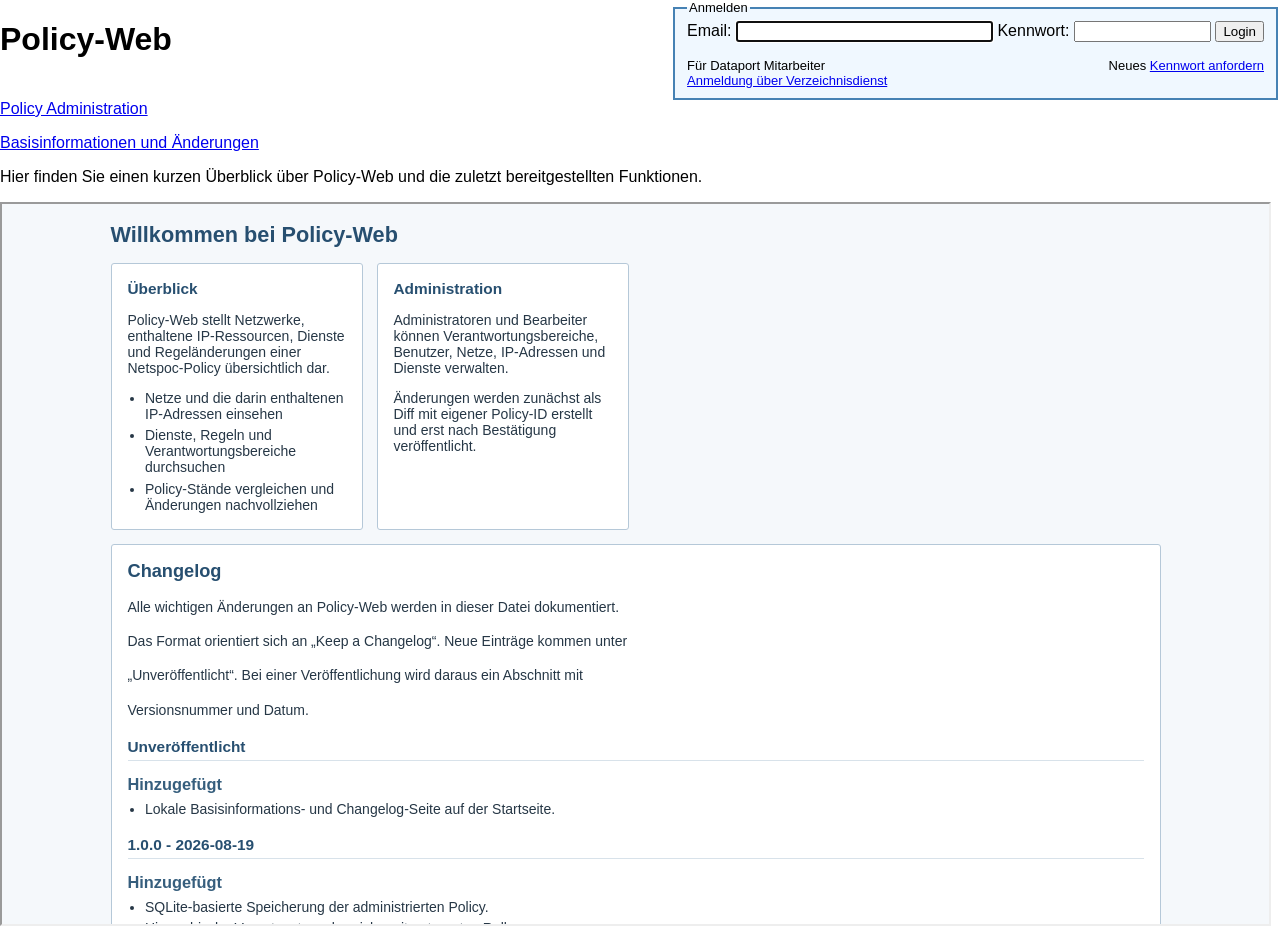
==== index.html @ b4279eb4 "Add policy management functionality and web interface - Implemented policy storage and revision mana" ====
<!doctype html>
<html lang="de">

<head>
	<meta charset="UTF-8" />
	<title>Policy-Web</title>
	<style type="text/css">
		body,
		html {
			width: 100%;
			height: 100%;
			margin: 0;
			padding: 0
		}

		.flex-container {
			display: flex;
			flex-direction: column;
			height: 80%;
			width: 99%;
		}

		body {
			font-family: sans-serif;
		}

		fieldset {
			background-color: AliceBlue;
			border: 2px solid steelblue;
		}

		.small {
			font-size: small;
		}

		#links {
			float: left;
		}

		#rechts {
			float: right;
		}

		#unten {
			clear: both
		}
	</style>
	<link rel="icon" type="image/vnd.microsoft.icon" href="resources/images/policyweb.ico">
</head>

<body onload="document.getElementsByName('email')[0].focus();">
	<div id="links">
		<h1>Policy-Web</h1>
	</div>

	<form action="backend6/login" method="post" id="rechts">
		<fieldset>
			<legend class="small">Anmelden</legend>
			<input name="app" type="hidden" value="../app.html" />
			<label for="email">Email:
				<input id=txtf_email name="email" type="text" size="30" /></label>
			<label for="pass">Kennwort:
				<input id=txtf_password name="pass" type="password" size="15" /></label>
			<input id=btn_login type="submit" value="Login" />
			<p>
			<div id="rechts" class="small">
				Neues <a href="passwd.html">Kennwort anfordern</a></div>
			<div class="small">
				Für Dataport Mitarbeiter<br>
				<a href="ldap-login.html">Anmeldung über Verzeichnisdienst</a>
			</div>
		</fieldset>
	</form>

	<p id="unten">
		<a href="admin.html">Policy Administration</a>
	</p>
	<p>
		<a href="start.html">Basisinformationen und Änderungen</a>
	</p>
	<p>
		Hier finden Sie einen kurzen Überblick über Policy-Web und die zuletzt
		bereitgestellten Funktionen.
	</p>

	<iframe src="start.html" class="flex-container" title="Basisinformationen und Changelog"></iframe>
</body>

</html>
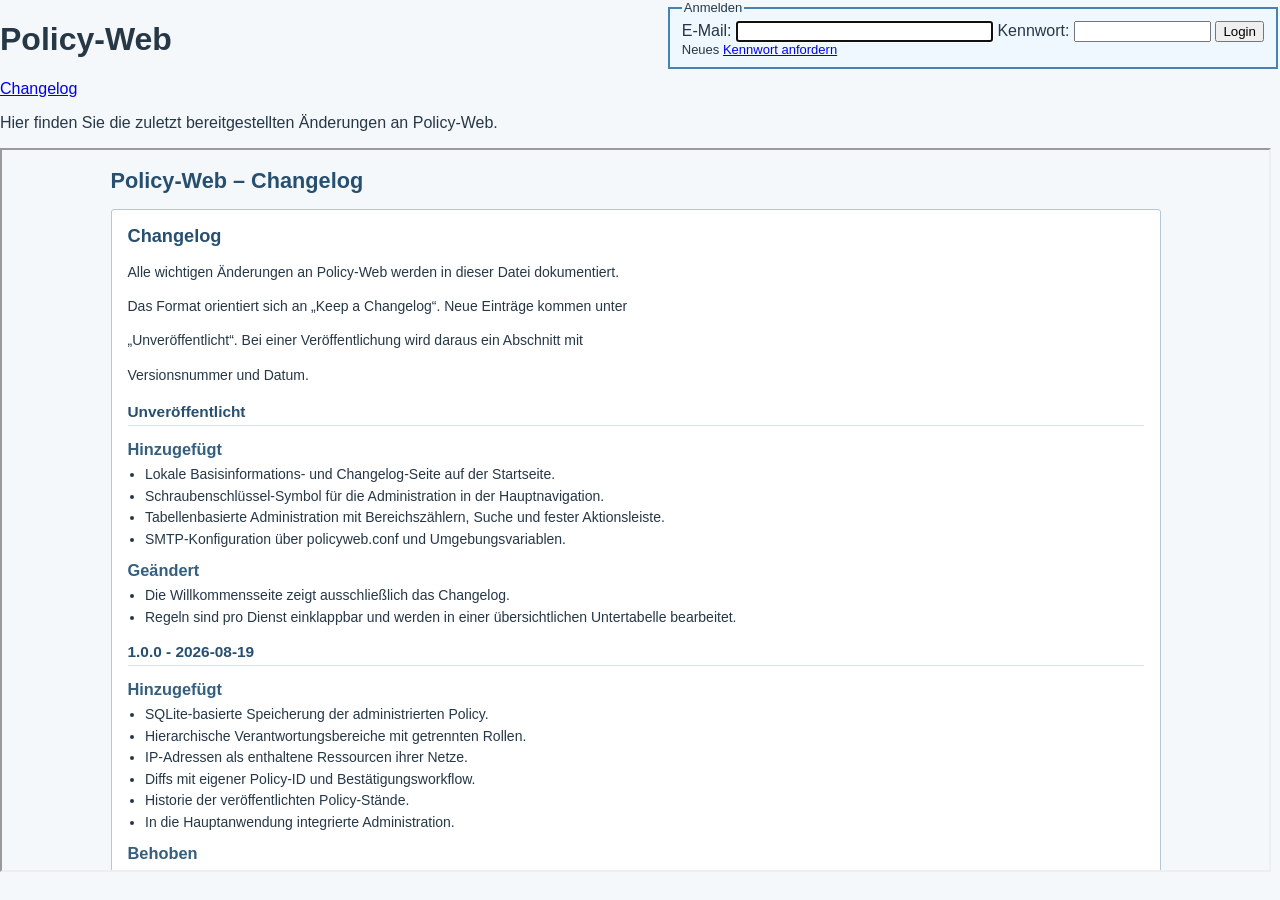
==== commit 6791a7a4: "feat: Implement SMTP email sending and remove LDAP login - Added support for SMTP email sending in t" ====
--- a/index.html
+++ b/index.html
@@ -22,6 +22,8 @@
 
 		body {
 			font-family: sans-serif;
+			color: #263746;
+			background: #f5f8fb;
 		}
 
 		fieldset {
@@ -37,7 +39,7 @@
 			float: left;
 		}
 
-		#rechts {
+		#login-form {
 			float: right;
 		}
 
@@ -53,34 +55,24 @@
 		<h1>Policy-Web</h1>
 	</div>
 
-	<form action="backend6/login" method="post" id="rechts">
+	<form action="backend6/login" method="post" id="login-form">
 		<fieldset>
 			<legend class="small">Anmelden</legend>
 			<input name="app" type="hidden" value="../app.html" />
-			<label for="email">Email:
-				<input id=txtf_email name="email" type="text" size="30" /></label>
-			<label for="pass">Kennwort:
-				<input id=txtf_password name="pass" type="password" size="15" /></label>
-			<input id=btn_login type="submit" value="Login" />
-			<p>
-			<div id="rechts" class="small">
-				Neues <a href="passwd.html">Kennwort anfordern</a></div>
-			<div class="small">
-				Für Dataport Mitarbeiter<br>
-				<a href="ldap-login.html">Anmeldung über Verzeichnisdienst</a>
-			</div>
+			<label for="txtf_email">E-Mail:
+				<input id="txtf_email" name="email" type="email" size="30" autocomplete="username" required></label>
+			<label for="txtf_password">Kennwort:
+				<input id="txtf_password" name="pass" type="password" size="15" autocomplete="current-password" required></label>
+			<input id="btn_login" type="submit" value="Login">
+			<div class="small">Neues <a href="passwd.html">Kennwort anfordern</a></div>
 		</fieldset>
 	</form>
 
 	<p id="unten">
-		<a href="admin.html">Policy Administration</a>
+		<a href="start.html">Changelog</a>
 	</p>
 	<p>
-		<a href="start.html">Basisinformationen und Änderungen</a>
-	</p>
-	<p>
-		Hier finden Sie einen kurzen Überblick über Policy-Web und die zuletzt
-		bereitgestellten Funktionen.
+		Hier finden Sie die zuletzt bereitgestellten Änderungen an Policy-Web.
 	</p>
 
 	<iframe src="start.html" class="flex-container" title="Basisinformationen und Changelog"></iframe>
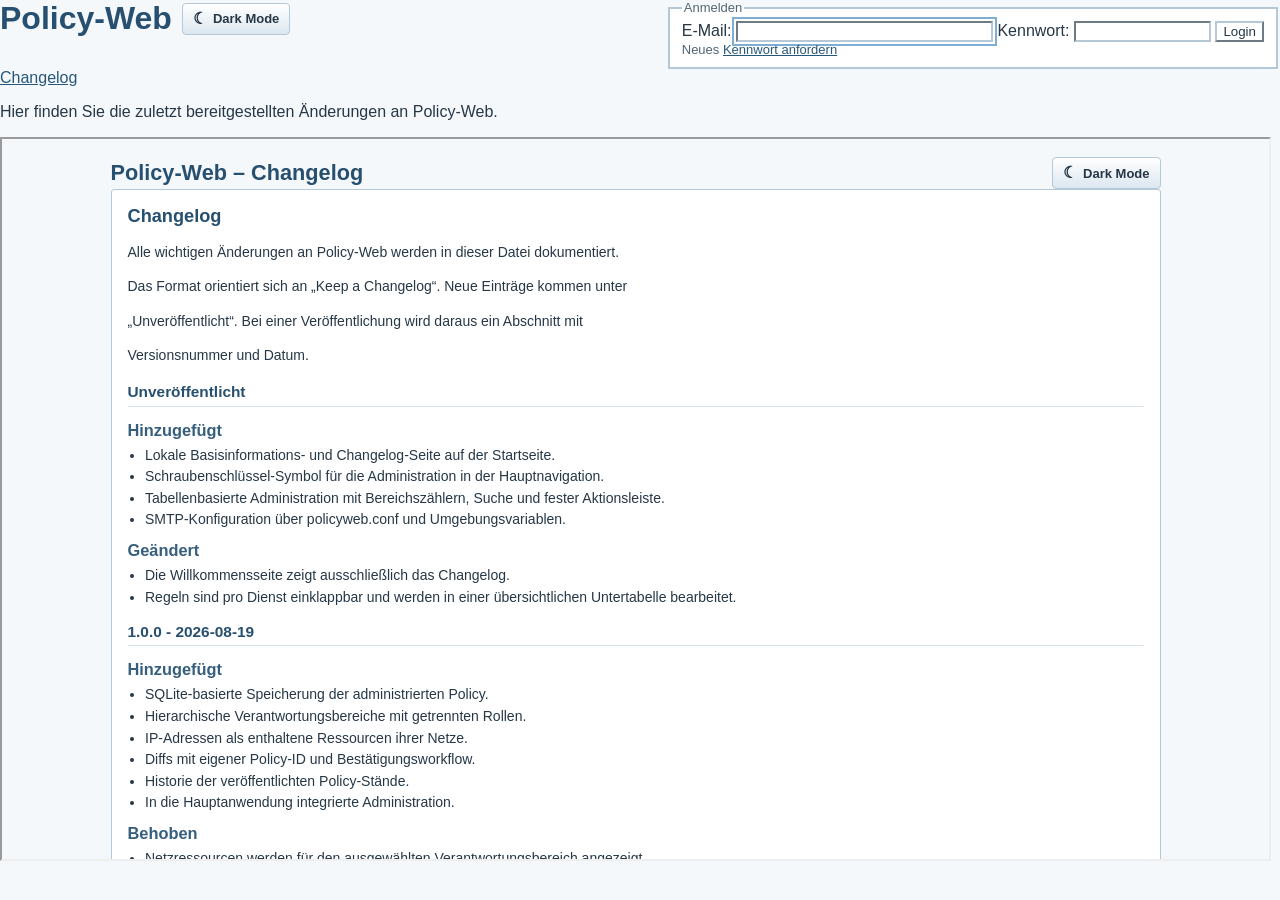
==== commit e59808b8: "feat: add theme support with light and dark modes - Introduced a new CSS file for theme styles (them" ====
--- a/index.html
+++ b/index.html
@@ -3,7 +3,9 @@
 
 <head>
 	<meta charset="UTF-8" />
+	<meta name="viewport" content="width=device-width, initial-scale=1" />
 	<title>Policy-Web</title>
+	<script src="resources/js/theme.js"></script>
 	<style type="text/css">
 		body,
 		html {
@@ -47,12 +49,16 @@
 			clear: both
 		}
 	</style>
+	<link rel="stylesheet" href="resources/css/theme-static.css">
 	<link rel="icon" type="image/vnd.microsoft.icon" href="resources/images/policyweb.ico">
 </head>
 
 <body onload="document.getElementsByName('email')[0].focus();">
 	<div id="links">
-		<h1>Policy-Web</h1>
+		<div class="pw-page-heading">
+			<h1>Policy-Web</h1>
+			<button class="pw-theme-toggle" data-policyweb-theme-toggle type="button">Dark Mode</button>
+		</div>
 	</div>
 
 	<form action="backend6/login" method="post" id="login-form">
--- a/resources/css/theme-static.css
+++ b/resources/css/theme-static.css
@@ -0,0 +1,263 @@
+:root {
+  color-scheme: light;
+  --pw-page-bg: #f5f8fb;
+  --pw-surface: #ffffff;
+  --pw-surface-alt: #eef3f7;
+  --pw-surface-hover: #f7fafc;
+  --pw-text: #263746;
+  --pw-muted: #526574;
+  --pw-heading: #274f70;
+  --pw-border: #b5c8d8;
+  --pw-border-strong: #7eadd5;
+  --pw-accent: #285879;
+  --pw-button-top: #ffffff;
+  --pw-button-bottom: #dce7f0;
+  --pw-input-bg: #ffffff;
+  --pw-danger: #8b1a1a;
+  --pw-success: #176b35;
+  --pw-shadow: rgba(45, 73, 94, .12);
+}
+
+:root[data-theme="dark"] {
+  color-scheme: dark;
+  --pw-page-bg: #0f151b;
+  --pw-surface: #18222c;
+  --pw-surface-alt: #202d38;
+  --pw-surface-hover: #243441;
+  --pw-text: #dbe7f0;
+  --pw-muted: #a8bac8;
+  --pw-heading: #8fc5ec;
+  --pw-border: #3e5668;
+  --pw-border-strong: #5d8db2;
+  --pw-accent: #86bee7;
+  --pw-button-top: #304353;
+  --pw-button-bottom: #22313d;
+  --pw-input-bg: #111a22;
+  --pw-danger: #ffaaa3;
+  --pw-success: #8bd3a4;
+  --pw-shadow: rgba(0, 0, 0, .38);
+}
+
+html,
+body {
+  background-color: var(--pw-page-bg);
+  color: var(--pw-text);
+}
+
+a { color: var(--pw-accent); }
+h1, h2, h3, h4 { color: var(--pw-heading); }
+small, .small, .version { color: var(--pw-muted); }
+
+input:not([type="checkbox"]):not([type="radio"]),
+select,
+textarea {
+  background: var(--pw-input-bg);
+  border-color: var(--pw-border);
+  color: var(--pw-text);
+}
+
+input:not([type="checkbox"]):not([type="radio"]):disabled,
+select:disabled,
+textarea:disabled {
+  background: var(--pw-surface-alt);
+  color: var(--pw-muted);
+}
+
+input[type="checkbox"],
+input[type="radio"] {
+  accent-color: var(--pw-accent);
+  block-size: 16px;
+  box-sizing: border-box;
+  cursor: pointer;
+  flex: 0 0 16px;
+  inline-size: 16px;
+  margin: 0;
+  min-width: 16px;
+  padding: 0;
+  vertical-align: middle;
+}
+
+input[type="checkbox"]:disabled,
+input[type="radio"]:disabled {
+  cursor: not-allowed;
+}
+
+.read-all-toggle { cursor: pointer; }
+
+button,
+.button,
+input[type="button"],
+input[type="submit"] {
+  background: linear-gradient(var(--pw-button-top), var(--pw-button-bottom));
+  border-color: var(--pw-border);
+  color: var(--pw-text);
+}
+
+button:hover,
+.button:hover,
+input[type="button"]:hover,
+input[type="submit"]:hover {
+  background: linear-gradient(var(--pw-button-top), var(--pw-button-bottom));
+  border-color: var(--pw-border-strong);
+  filter: brightness(1.08);
+}
+
+:focus-visible {
+  outline: 2px solid var(--pw-border-strong);
+  outline-offset: 2px;
+}
+
+fieldset,
+.card,
+section,
+.data-table,
+.data-table td {
+  background-color: var(--pw-surface);
+  border-color: var(--pw-border);
+  color: var(--pw-text);
+}
+
+.pw-theme-toggle {
+  align-items: center;
+  background: linear-gradient(var(--pw-button-top), var(--pw-button-bottom));
+  border: 1px solid var(--pw-border);
+  border-radius: 4px;
+  color: var(--pw-text);
+  cursor: pointer;
+  display: inline-flex;
+  font: 600 13px Arial, sans-serif;
+  gap: 6px;
+  min-height: 32px;
+  padding: 6px 10px;
+  white-space: nowrap;
+}
+
+.pw-theme-toggle::before {
+  content: "\263e";
+  font-size: 16px;
+  line-height: 1;
+}
+
+.pw-theme-toggle[data-theme-current="dark"]::before { content: "\2600"; }
+
+.pw-page-heading,
+.pw-header-actions {
+  align-items: center;
+  display: flex;
+  gap: 10px;
+  justify-content: space-between;
+}
+
+.pw-page-heading h1,
+.pw-page-heading h2 { margin: 0; }
+
+.pw-standalone {
+  margin: 0 auto;
+  max-width: 50rem;
+  padding: 24px;
+}
+
+.pw-standalone > p { line-height: 1.5; }
+
+:root[data-theme="dark"] header {
+  background: linear-gradient(#263746, #18242e);
+  border-color: var(--pw-border-strong);
+  color: var(--pw-text);
+}
+
+:root[data-theme="dark"] nav {
+  background: var(--pw-page-bg);
+  border-color: var(--pw-border-strong);
+}
+
+:root[data-theme="dark"] nav button.active {
+  background: var(--pw-surface);
+  border-color: var(--pw-border-strong);
+  border-bottom-color: var(--pw-surface);
+}
+
+:root[data-theme="dark"] .count,
+:root[data-theme="dark"] .rule-count {
+  background: #31536b;
+  color: #f4f9fc;
+}
+
+:root[data-theme="dark"] .section-head,
+:root[data-theme="dark"] .data-table th,
+:root[data-theme="dark"] .data-table td,
+:root[data-theme="dark"] .nested-table th,
+:root[data-theme="dark"] .nested-table td,
+:root[data-theme="dark"] .main-actions,
+:root[data-theme="dark"] details,
+:root[data-theme="dark"] .rules-details summary {
+  border-color: var(--pw-border);
+}
+
+:root[data-theme="dark"] .data-table th,
+:root[data-theme="dark"] .nested-table th,
+:root[data-theme="dark"] .rules-details summary {
+  background: var(--pw-surface-alt);
+  color: var(--pw-text);
+}
+
+:root[data-theme="dark"] .data-table td,
+:root[data-theme="dark"] .nested-table td,
+:root[data-theme="dark"] .main-actions {
+  background: var(--pw-surface);
+}
+
+:root[data-theme="dark"] .data-table tbody tr:hover > td {
+  background: var(--pw-surface-hover);
+}
+
+:root[data-theme="dark"] .read-owners-cell.read-all-active input {
+  background: var(--pw-surface-alt);
+  color: var(--pw-muted);
+}
+
+:root[data-theme="dark"] button.primary {
+  background: linear-gradient(#315f80, #244761);
+  border-color: #6ca6cf;
+  color: #f3f8fc;
+}
+
+:root[data-theme="dark"] button.danger,
+:root[data-theme="dark"] .danger {
+  color: var(--pw-danger);
+}
+
+:root[data-theme="dark"] select.invalid-owner {
+  background: #32261b;
+  border-color: #c18b55;
+}
+
+:root[data-theme="dark"] .section-head h2,
+:root[data-theme="dark"] .section-head p,
+:root[data-theme="dark"] .rule-help,
+:root[data-theme="dark"] .empty,
+:root[data-theme="dark"] .table-empty,
+:root[data-theme="dark"] .changelog h3 {
+  color: var(--pw-muted);
+}
+
+:root[data-theme="dark"] .section-head h2,
+:root[data-theme="dark"] .changelog h3 {
+  color: var(--pw-heading);
+}
+
+:root[data-theme="dark"] .changelog h2 {
+  border-color: var(--pw-border);
+}
+
+:root[data-theme="dark"] .error { color: var(--pw-danger); }
+:root[data-theme="dark"] .success { color: var(--pw-success); }
+
+:root[data-theme="dark"] iframe {
+  background: var(--pw-page-bg);
+  border-color: var(--pw-border);
+}
+
+@media (max-width: 560px) {
+  .pw-page-heading { align-items: flex-start; }
+  .pw-theme-toggle { min-height: 36px; }
+}
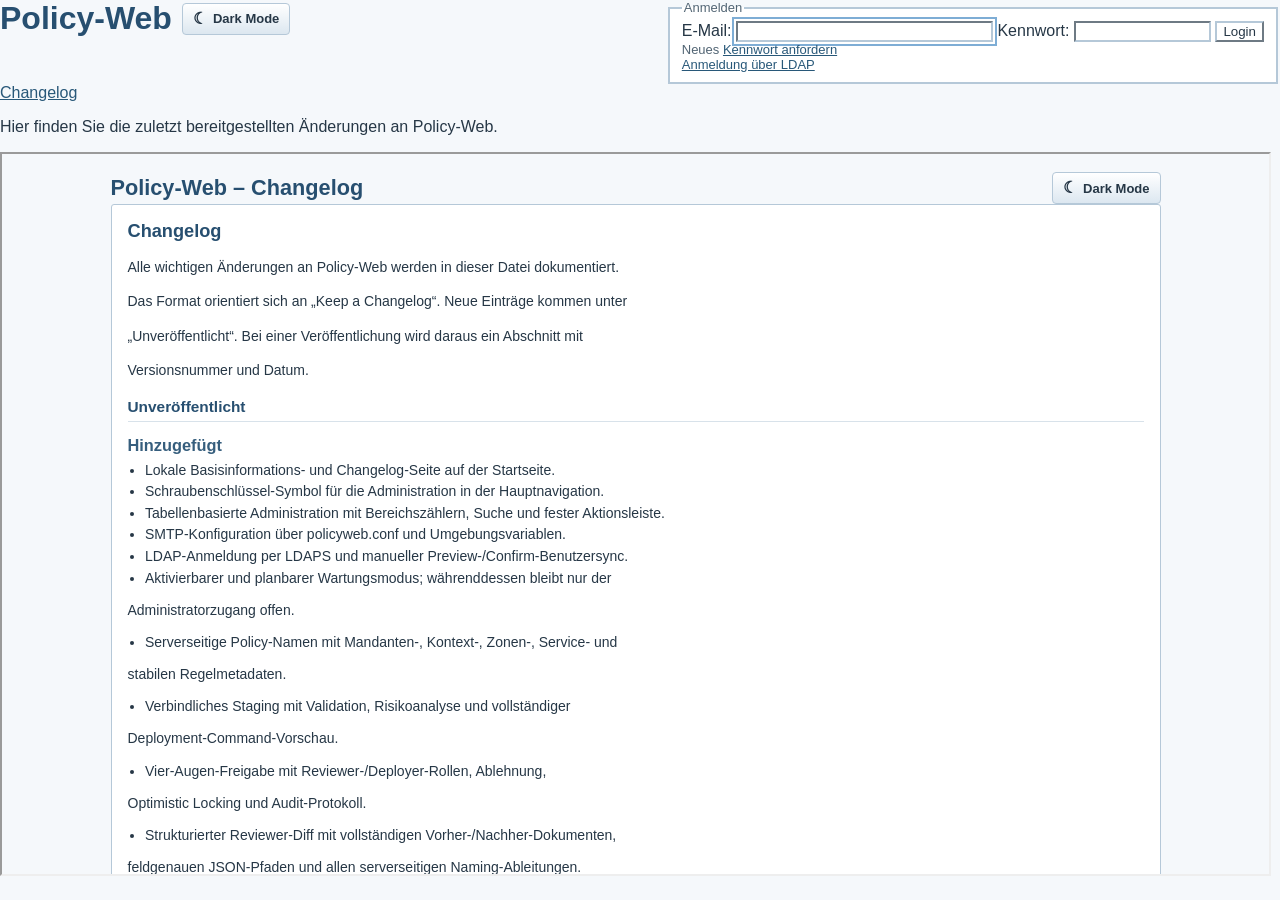
==== commit 71d63b3d: "feat: implement file replacement functions for different OS - Added `replaceFile` function for non-W" ====
--- a/index.html
+++ b/index.html
@@ -48,6 +48,17 @@
 		#unten {
 			clear: both
 		}
+
+		#maintenance-banner {
+			clear: both;
+			margin: 1rem 0;
+			padding: .85rem 1rem;
+			border: 2px solid #b36b00;
+			border-radius: 4px;
+			background: #fff3cd;
+			color: #563b00;
+			font-weight: 600;
+		}
 	</style>
 	<link rel="stylesheet" href="resources/css/theme-static.css">
 	<link rel="icon" type="image/vnd.microsoft.icon" href="resources/images/policyweb.ico">
@@ -71,8 +82,10 @@
 				<input id="txtf_password" name="pass" type="password" size="15" autocomplete="current-password" required></label>
 			<input id="btn_login" type="submit" value="Login">
 			<div class="small">Neues <a href="passwd.html">Kennwort anfordern</a></div>
+			<div class="small"><a href="ldap-login.html">Anmeldung über LDAP</a></div>
 		</fieldset>
 	</form>
+	<div id="maintenance-banner" role="status" hidden></div>
 
 	<p id="unten">
 		<a href="start.html">Changelog</a>
@@ -82,6 +95,17 @@
 	</p>
 
 	<iframe src="start.html" class="flex-container" title="Basisinformationen und Changelog"></iframe>
+	<script>
+		fetch('backend6/maintenance-status', { cache: 'no-store' })
+			.then(response => response.ok ? response.json() : Promise.reject(new Error(response.statusText)))
+			.then(status => {
+				if (!status.maintenance_mode) return;
+				const banner = document.getElementById('maintenance-banner');
+				banner.textContent = status.message;
+				banner.hidden = false;
+			})
+			.catch(() => {});
+	</script>
 </body>
 
 </html>
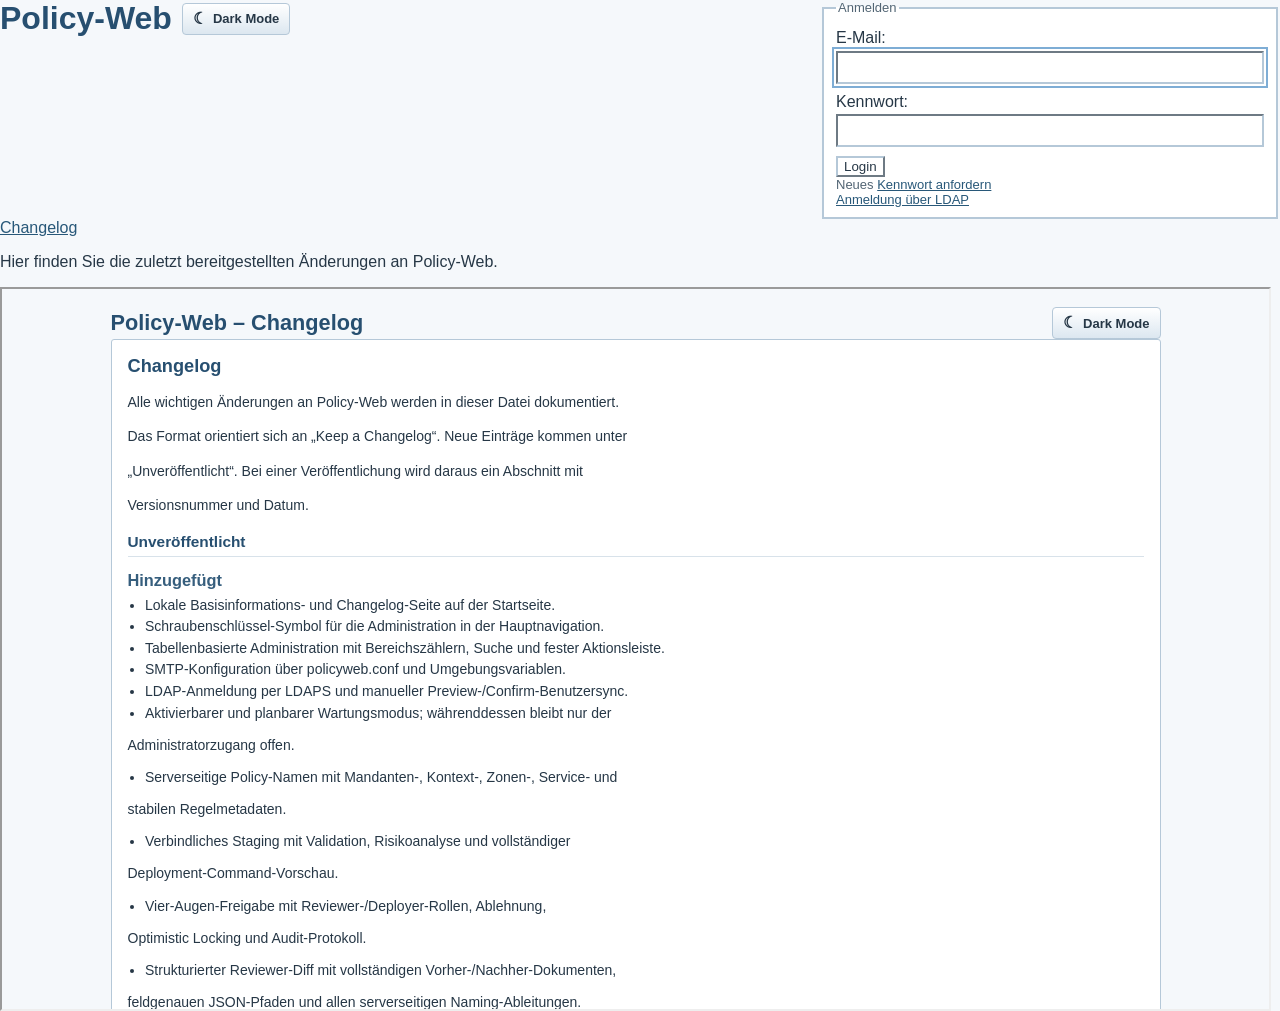
==== commit 2ef07636: "Delete old files" ====
--- a/index.html
+++ b/index.html
@@ -41,8 +41,30 @@
 			float: left;
 		}
 
-		#login-form {
+		.auth-form {
 			float: right;
+			width: min(460px, 100%);
+		}
+
+		.auth-form label {
+			display: block;
+			margin: .55rem 0;
+		}
+
+		.auth-form input:not([type="submit"]) {
+			box-sizing: border-box;
+			width: 100%;
+			margin-top: .2rem;
+			padding: .45rem;
+		}
+
+		#setup-message {
+			min-height: 1.25rem;
+			margin-top: .55rem;
+		}
+
+		#setup-message.error {
+			color: #a01818;
 		}
 
 		#unten {
@@ -64,7 +86,7 @@
 	<link rel="icon" type="image/vnd.microsoft.icon" href="resources/images/policyweb.ico">
 </head>
 
-<body onload="document.getElementsByName('email')[0].focus();">
+<body>
 	<div id="links">
 		<div class="pw-page-heading">
 			<h1>Policy-Web</h1>
@@ -72,7 +94,7 @@
 		</div>
 	</div>
 
-	<form action="backend6/login" method="post" id="login-form">
+	<form action="backend6/login" method="post" id="login-form" class="auth-form">
 		<fieldset>
 			<legend class="small">Anmelden</legend>
 			<input name="app" type="hidden" value="../app.html" />
@@ -85,6 +107,22 @@
 			<div class="small"><a href="ldap-login.html">Anmeldung über LDAP</a></div>
 		</fieldset>
 	</form>
+	<form id="setup-form" class="auth-form" hidden>
+		<fieldset>
+			<legend class="small">Sichere Ersteinrichtung</legend>
+			<p class="small">Legen Sie einmalig das erste lokale Administratorkonto an. Danach wird diese Einrichtung dauerhaft gesperrt.</p>
+			<label for="setup-token">Bootstrap-Token
+				<input id="setup-token" type="password" maxlength="4096" autocomplete="one-time-code" required></label>
+			<label for="setup-email">Admin-E-Mail
+				<input id="setup-email" type="email" maxlength="254" autocomplete="username" required></label>
+			<label for="setup-password">Neues Kennwort
+				<input id="setup-password" type="password" minlength="12" maxlength="256" autocomplete="new-password" required></label>
+			<label for="setup-password-confirmation">Kennwort wiederholen
+				<input id="setup-password-confirmation" type="password" minlength="12" maxlength="256" autocomplete="new-password" required></label>
+			<input id="setup-submit" type="submit" value="Ersteinrichtung abschließen">
+			<div id="setup-message" class="small" role="status" aria-live="polite"></div>
+		</fieldset>
+	</form>
 	<div id="maintenance-banner" role="status" hidden></div>
 
 	<p id="unten">
@@ -96,6 +134,80 @@
 
 	<iframe src="start.html" class="flex-container" title="Basisinformationen und Changelog"></iframe>
 	<script>
+		const loginForm = document.getElementById('login-form');
+		const setupForm = document.getElementById('setup-form');
+		const setupMessage = document.getElementById('setup-message');
+
+		function showSetupMessage(message, isError) {
+			setupMessage.textContent = message || '';
+			setupMessage.className = 'small' + (isError ? ' error' : '');
+		}
+
+		fetch('backend6/admin/status', { cache: 'no-store', credentials: 'same-origin' })
+			.then(response => response.ok ? response.json() : Promise.reject(new Error(response.statusText)))
+			.then(status => {
+				if (status.initialized) {
+					loginForm.hidden = false;
+					setupForm.hidden = true;
+					document.getElementById('txtf_email').focus();
+					return;
+				}
+				loginForm.hidden = true;
+				setupForm.hidden = false;
+				document.getElementById('setup-token').focus();
+			})
+			.catch(() => {
+				loginForm.hidden = false;
+				document.getElementById('txtf_email').focus();
+			});
+
+		setupForm.addEventListener('submit', async event => {
+			event.preventDefault();
+			showSetupMessage('', false);
+			const token = document.getElementById('setup-token');
+			const email = document.getElementById('setup-email');
+			const password = document.getElementById('setup-password');
+			const confirmation = document.getElementById('setup-password-confirmation');
+			const submit = document.getElementById('setup-submit');
+			if (password.value !== confirmation.value) {
+				showSetupMessage('Die Kennwörter stimmen nicht überein.', true);
+				confirmation.focus();
+				return;
+			}
+			submit.disabled = true;
+			try {
+				const response = await fetch('backend6/setup', {
+					method: 'POST',
+					cache: 'no-store',
+					credentials: 'same-origin',
+					headers: {
+						'Accept': 'application/json',
+						'Content-Type': 'application/json',
+						'X-PolicyWeb-Bootstrap-Token': token.value
+					},
+					body: JSON.stringify({
+						email: email.value,
+						password: password.value,
+						password_confirmation: confirmation.value
+					})
+				});
+				let result = {};
+				try { result = await response.json(); } catch (_) {}
+				if (!response.ok || result.success === false) {
+					throw new Error(result.msg || 'Die Ersteinrichtung ist fehlgeschlagen.');
+				}
+				showSetupMessage('Ersteinrichtung abgeschlossen. Die Anwendung wird geöffnet.', false);
+				window.location.assign('app.html');
+			} catch (error) {
+				showSetupMessage(error.message, true);
+			} finally {
+				token.value = '';
+				password.value = '';
+				confirmation.value = '';
+				submit.disabled = false;
+			}
+		});
+
 		fetch('backend6/maintenance-status', { cache: 'no-store' })
 			.then(response => response.ok ? response.json() : Promise.reject(new Error(response.statusText)))
 			.then(status => {
